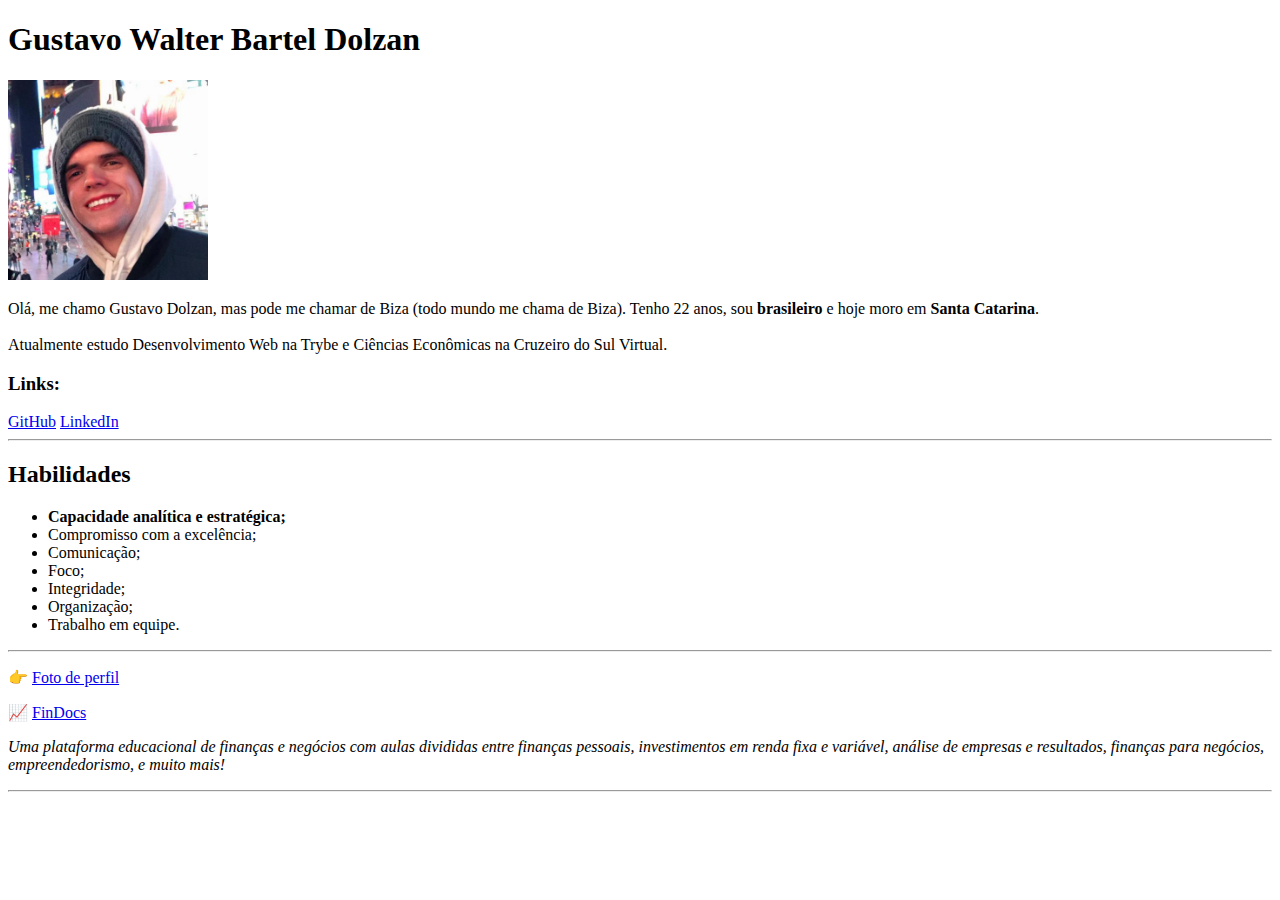
==== index.html @ 173283c4 "Adiciona links" ====
<!DOCTYPE html>
<html lang="pt-br">
<head>
    <meta charset="UTF-8">
    <meta http-equiv="X-UA-Compatible" content="IE=edge">
    <meta name="viewport" content="width=device-width, initial-scale=1.0">
    <title>Portfolio</title>
</head>
<body>
  <h1>Gustavo Walter Bartel Dolzan</h1>

  <img src="profile.jpeg" alt="Foto de perfil" width="200px" id="profile">

  <p>Olá, me chamo Gustavo Dolzan, mas pode me chamar de Biza (todo mundo me chama de Biza). Tenho 22 anos, sou <strong>brasileiro</strong> e hoje moro em <strong>Santa Catarina</strong>.<br><br>Atualmente estudo Desenvolvimento Web na Trybe e Ciências Econômicas na Cruzeiro do Sul Virtual.</p>

  <h3>Links:</h3>
  <a href="https://github.com/gugadolzan" target="_blanck">GitHub</a>
  <a href="https://www.linkedin.com/in/gustavo-dolzan/" target="_blanck">LinkedIn</a>

  <hr>

  <h2>Habilidades</h2>
  <ul>
    <li><strong>Capacidade analítica e estratégica;</strong></li>
    <li>Compromisso com a excelência;</li>
    <li>Comunicação;</li>
    <li>Foco;</li>
    <li>Integridade;</li>
    <li>Organização;</li>
    <li>Trabalho em equipe.</li>
  </ul>

  <hr>

  <p>👉 <a href="#profile">Foto de perfil</a></p>

  <p>📈 <a href="https://findocs.com.br/" target="_blanck">FinDocs</a></p>
  <p><em>Uma plataforma educacional de finanças e negócios com aulas divididas entre finanças pessoais, investimentos em renda fixa e variável, análise de empresas e resultados, finanças para negócios, empreendedorismo, e muito mais!</em></p>

  <hr>

</body>
</html>
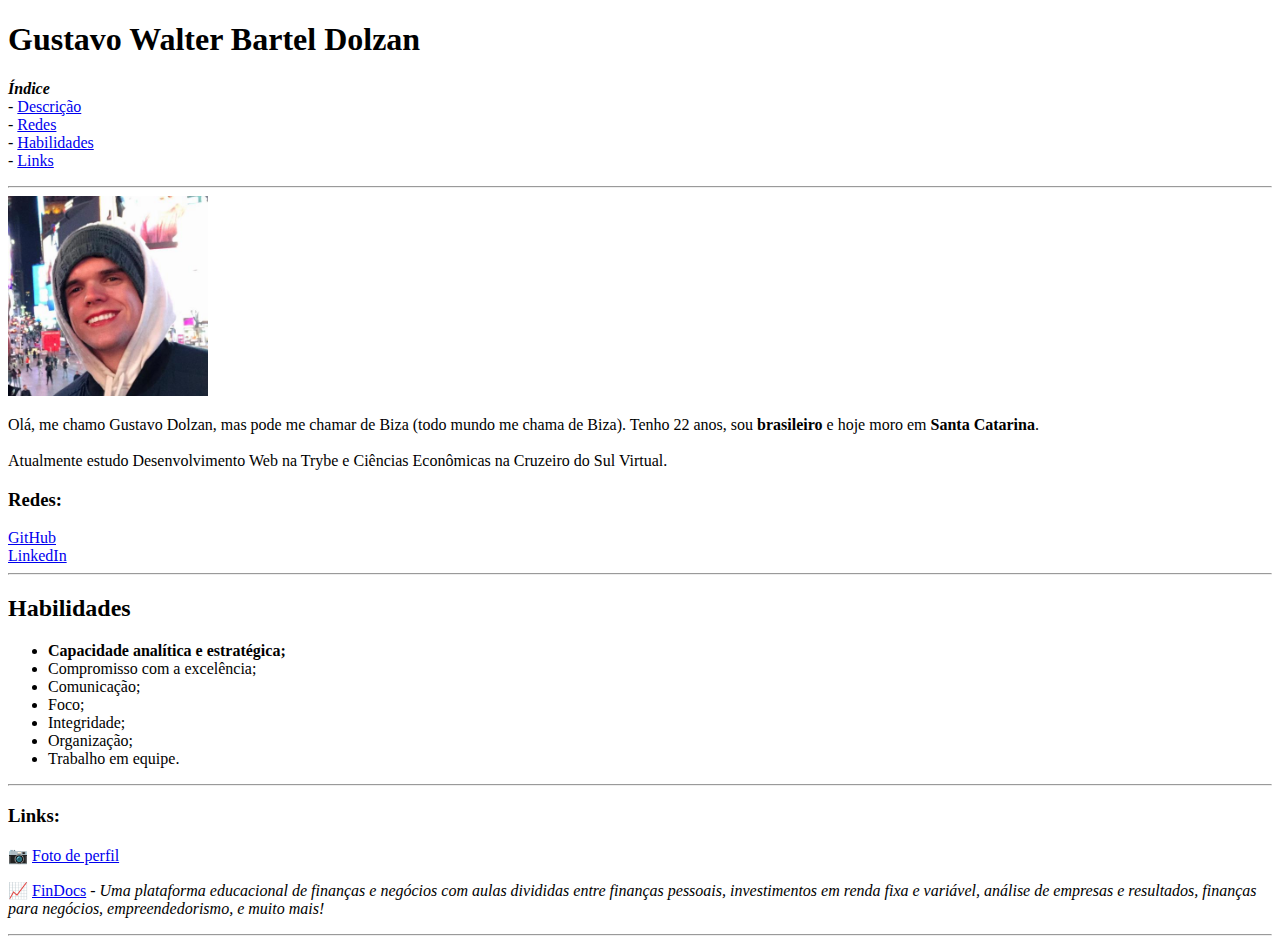
==== commit 852dd410: "Adiciona índice" ====
--- a/index.html
+++ b/index.html
@@ -9,17 +9,21 @@
 <body>
   <h1>Gustavo Walter Bartel Dolzan</h1>
 
+  <p><strong><em>Índice</em></strong><br>- <a href="#descricao">Descrição</a><br>- <a href="#redes">Redes</a><br>- <a href="#habilidades">Habilidades</a><br>- <a href="#links">Links</a></p>
+
+  <hr>
+
   <img src="profile.jpeg" alt="Foto de perfil" width="200px" id="profile">
 
-  <p>Olá, me chamo Gustavo Dolzan, mas pode me chamar de Biza (todo mundo me chama de Biza). Tenho 22 anos, sou <strong>brasileiro</strong> e hoje moro em <strong>Santa Catarina</strong>.<br><br>Atualmente estudo Desenvolvimento Web na Trybe e Ciências Econômicas na Cruzeiro do Sul Virtual.</p>
+  <p id="descricao">Olá, me chamo Gustavo Dolzan, mas pode me chamar de Biza (todo mundo me chama de Biza). Tenho 22 anos, sou <strong>brasileiro</strong> e hoje moro em <strong>Santa Catarina</strong>.<br><br>Atualmente estudo Desenvolvimento Web na Trybe e Ciências Econômicas na Cruzeiro do Sul Virtual.</p>
 
-  <h3>Links:</h3>
-  <a href="https://github.com/gugadolzan" target="_blanck">GitHub</a>
+  <h3 id="redes">Redes:</h3>
+  <a href="https://github.com/gugadolzan" target="_blanck">GitHub</a><br>
   <a href="https://www.linkedin.com/in/gustavo-dolzan/" target="_blanck">LinkedIn</a>
 
   <hr>
 
-  <h2>Habilidades</h2>
+  <h2 id="habilidades">Habilidades</h2>
   <ul>
     <li><strong>Capacidade analítica e estratégica;</strong></li>
     <li>Compromisso com a excelência;</li>
@@ -32,10 +36,12 @@
 
   <hr>
 
-  <p>👉 <a href="#profile">Foto de perfil</a></p>
+  <h3 id="links">Links:</h3>
 
-  <p>📈 <a href="https://findocs.com.br/" target="_blanck">FinDocs</a></p>
-  <p><em>Uma plataforma educacional de finanças e negócios com aulas divididas entre finanças pessoais, investimentos em renda fixa e variável, análise de empresas e resultados, finanças para negócios, empreendedorismo, e muito mais!</em></p>
+  <p>📷 <a href="#profile">Foto de perfil</a></p>
+
+  <p>📈 <a href="https://findocs.com.br/" target="_blanck">FinDocs</a><em> - Uma plataforma educacional de finanças e negócios com aulas divididas entre finanças pessoais, investimentos em renda fixa e variável, análise de empresas e resultados, finanças para negócios, empreendedorismo, e muito mais!</em></p>
+  <p></p>
 
   <hr>
 
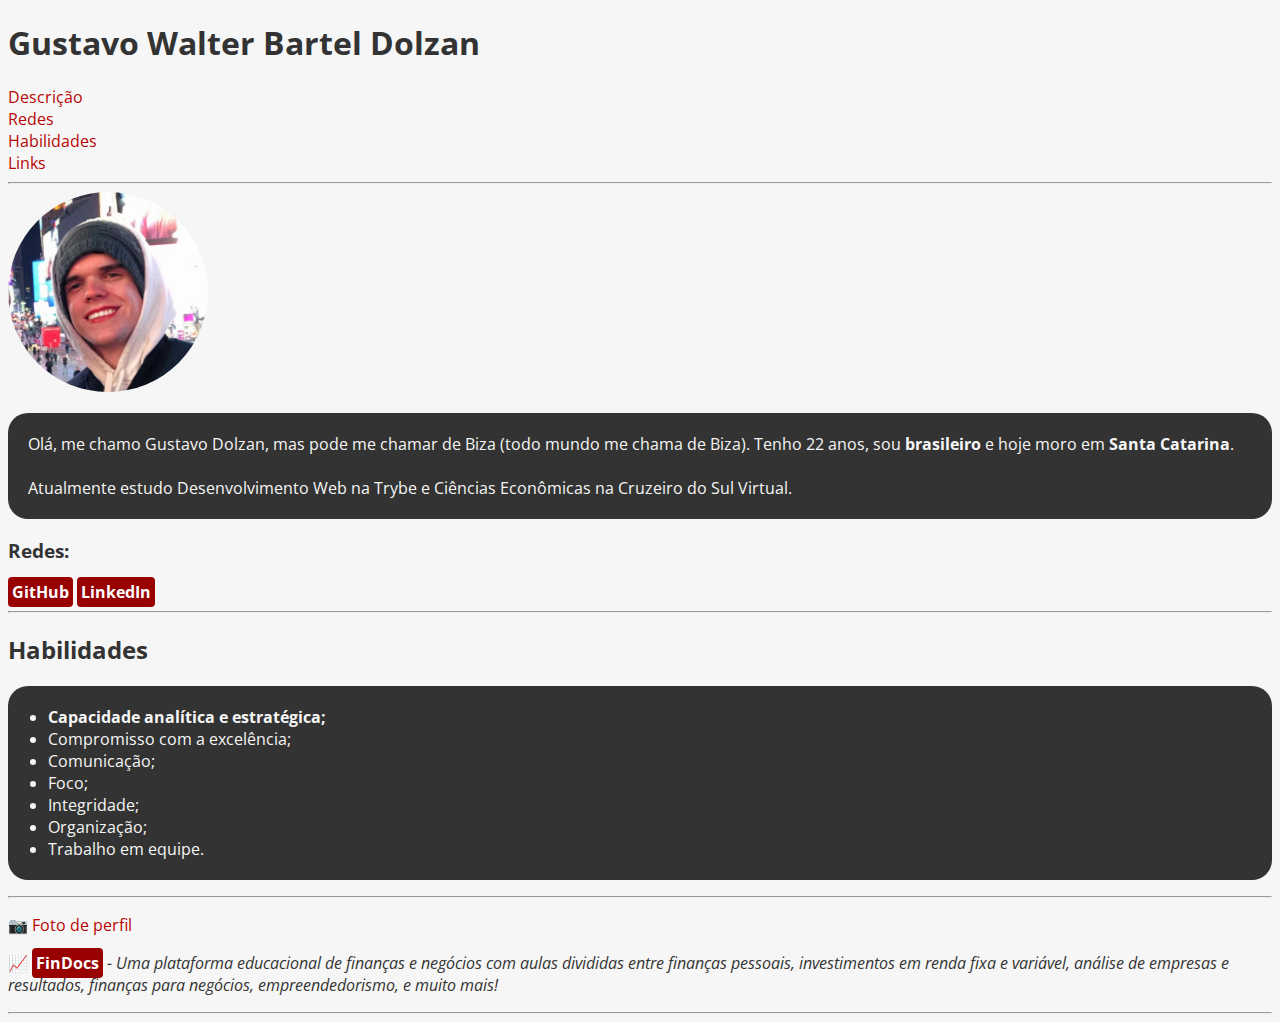
==== commit ce271d96: "Atualização do Portfolio com base nos conhecimentos adquiridos em CSS na aula 3.2" ====
--- a/index.html
+++ b/index.html
@@ -1,25 +1,40 @@
 <!DOCTYPE html>
 <html lang="pt-br">
+
 <head>
-    <meta charset="UTF-8">
-    <meta http-equiv="X-UA-Compatible" content="IE=edge">
-    <meta name="viewport" content="width=device-width, initial-scale=1.0">
-    <title>Portfolio</title>
+  <meta charset="UTF-8">
+  <meta http-equiv="X-UA-Compatible" content="IE=edge">
+  <meta name="viewport" content="width=device-width, initial-scale=1.0">
+  <title>Gustavo Dolzan - Portfolio</title>
+  <link rel="preconnect" href="https://fonts.gstatic.com">
+  <link
+    href="https://fonts.googleapis.com/css2?family=Open+Sans:ital,wght@0,300;0,400;0,600;0,700;0,800;1,300;1,400;1,600;1,700;1,800&display=swap"
+    rel="stylesheet">
+  <link rel="stylesheet" type="text/css" href="style.css">
 </head>
+
 <body>
   <h1>Gustavo Walter Bartel Dolzan</h1>
 
-  <p><strong><em>Índice</em></strong><br>- <a href="#descricao">Descrição</a><br>- <a href="#redes">Redes</a><br>- <a href="#habilidades">Habilidades</a><br>- <a href="#links">Links</a></p>
+  <a class="link" href="#descricao">Descrição</a>
+  <br>
+  <a class="link" href="#redes">Redes</a>
+  <br>
+  <a class="link" href="#habilidades">Habilidades</a>
+  <br>
+  <a class="link" href="#links">Links</a>
 
   <hr>
 
-  <img src="profile.jpeg" alt="Foto de perfil" width="200px" id="profile">
+  <img class="picture" src="profile.jpeg" alt="Foto de perfil" width="200px" id="profile">
 
-  <p id="descricao">Olá, me chamo Gustavo Dolzan, mas pode me chamar de Biza (todo mundo me chama de Biza). Tenho 22 anos, sou <strong>brasileiro</strong> e hoje moro em <strong>Santa Catarina</strong>.<br><br>Atualmente estudo Desenvolvimento Web na Trybe e Ciências Econômicas na Cruzeiro do Sul Virtual.</p>
+  <p class="paragraph" id="descricao">Olá, me chamo Gustavo Dolzan, mas pode me chamar de Biza (todo mundo me chama de Biza). Tenho 22
+    anos, sou <strong>brasileiro</strong> e hoje moro em <strong>Santa Catarina</strong>.<br><br>Atualmente estudo
+    Desenvolvimento Web na Trybe e Ciências Econômicas na Cruzeiro do Sul Virtual.</p>
 
   <h3 id="redes">Redes:</h3>
-  <a href="https://github.com/gugadolzan" target="_blanck">GitHub</a><br>
-  <a href="https://www.linkedin.com/in/gustavo-dolzan/" target="_blanck">LinkedIn</a>
+  <a class="button link" href="https://github.com/gugadolzan" target="_blanck">GitHub</a>
+  <a class="button link" href="https://www.linkedin.com/in/gustavo-dolzan/" target="_blanck">LinkedIn</a>
 
   <hr>
 
@@ -36,14 +51,15 @@
 
   <hr>
 
-  <h3 id="links">Links:</h3>
+  <p>📷 <a class="link" href="#profile">Foto de perfil</a></p>
 
-  <p>📷 <a href="#profile">Foto de perfil</a></p>
-
-  <p>📈 <a href="https://findocs.com.br/" target="_blanck">FinDocs</a><em> - Uma plataforma educacional de finanças e negócios com aulas divididas entre finanças pessoais, investimentos em renda fixa e variável, análise de empresas e resultados, finanças para negócios, empreendedorismo, e muito mais!</em></p>
+  <p id="links">📈 <a class="button link" href="https://findocs.com.br/" target="_blanck">FinDocs</a><em> - Uma plataforma educacional de finanças e
+      negócios com aulas divididas entre finanças pessoais, investimentos em renda fixa e variável, análise de empresas
+      e resultados, finanças para negócios, empreendedorismo, e muito mais!</em></p>
   <p></p>
 
   <hr>
 
 </body>
+
 </html>--- a/style.css
+++ b/style.css
@@ -0,0 +1,37 @@
+body {
+  background-color: #f6f6f6;
+  color: #333333;
+  font-family: 'Open Sans', sans-serif
+}
+
+ul {
+  background-color: #333333;
+  color: #f6f6f6;
+  padding: 20px 40px;
+  border-radius: 20px;
+}
+
+.link {
+  color: #b90504;
+  text-decoration: none;
+}
+
+.button {
+  background-color: #990100;
+  border-radius: 4px;
+  padding: 4px 4px;
+  color: #ffffff;
+  text-decoration: none;
+  font-weight: bold;
+}
+
+.paragraph {
+  background-color: #333333;
+  color: #f6f6f6;
+  padding: 20px;
+  border-radius: 20px;
+}
+
+.picture {
+  border-radius: 50%;
+}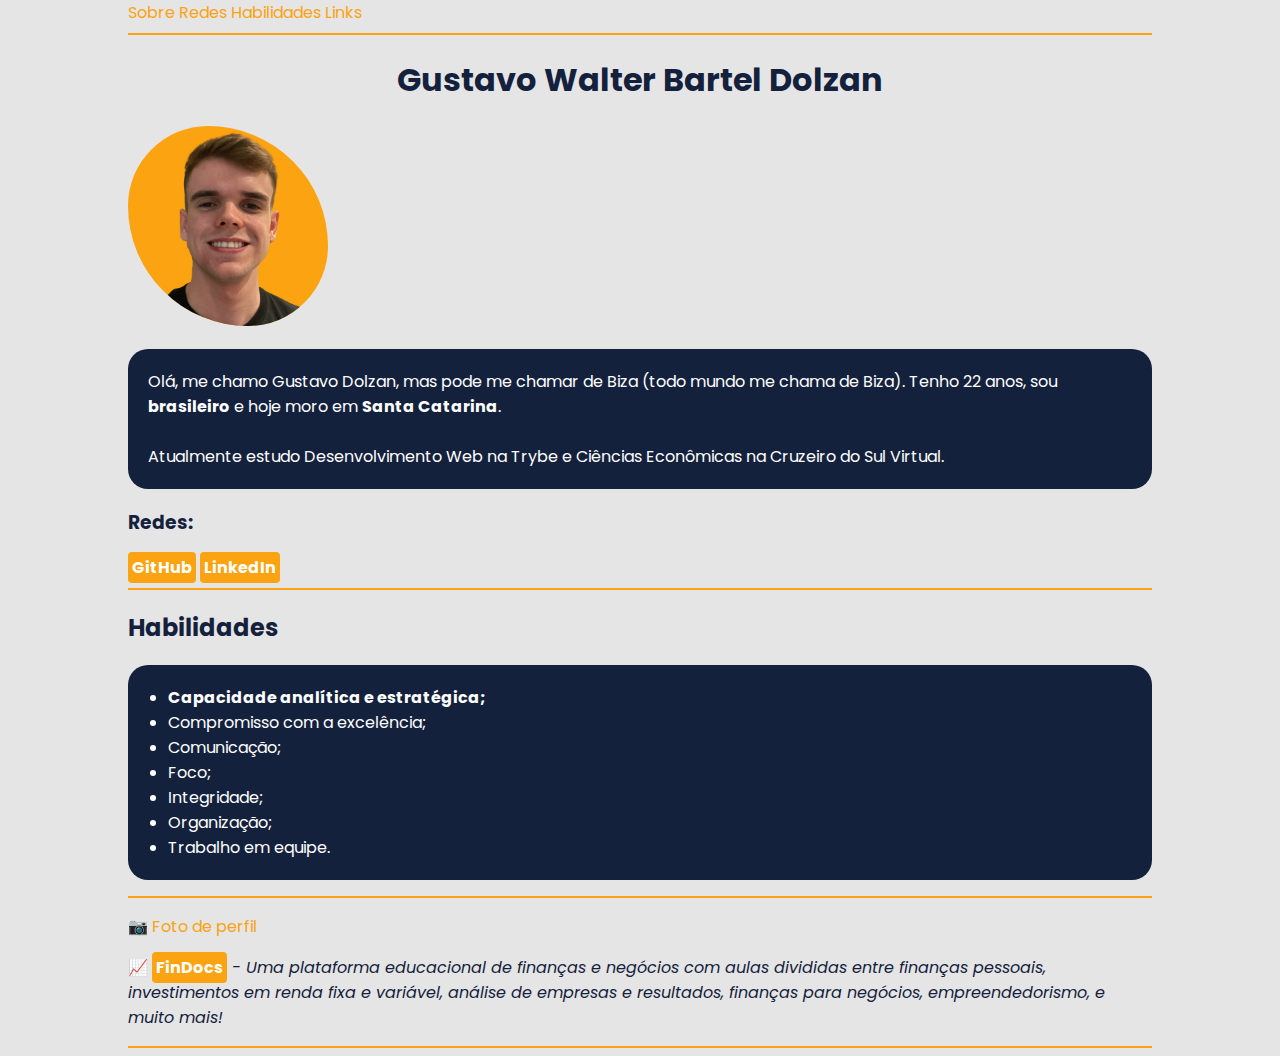
==== commit 7c685fa5: "Atualiza estilização e foto de perfil" ====
--- a/index.html
+++ b/index.html
@@ -8,37 +8,32 @@
   <title>Gustavo Dolzan - Portfolio</title>
   <link rel="preconnect" href="https://fonts.gstatic.com">
   <link
-    href="https://fonts.googleapis.com/css2?family=Open+Sans:ital,wght@0,300;0,400;0,600;0,700;0,800;1,300;1,400;1,600;1,700;1,800&display=swap"
+    href="https://fonts.googleapis.com/css2?family=Poppins:ital,wght@0,100;0,200;0,300;0,400;0,500;0,600;0,700;0,800;0,900;1,100;1,200;1,300;1,400;1,500;1,600;1,700;1,800;1,900&display=swap"
     rel="stylesheet">
   <link rel="stylesheet" type="text/css" href="style.css">
 </head>
 
 <body>
-  <h1>Gustavo Walter Bartel Dolzan</h1>
-
-  <a class="link" href="#descricao">Descrição</a>
-  <br>
-  <a class="link" href="#redes">Redes</a>
-  <br>
-  <a class="link" href="#habilidades">Habilidades</a>
-  <br>
+  <a class="link" href="#about">Sobre</a>
+  <a class="link" href="#social">Redes</a>
+  <a class="link" href="#skills">Habilidades</a>
   <a class="link" href="#links">Links</a>
-
   <hr>
-
-  <img class="picture" src="profile.jpeg" alt="Foto de perfil" width="200px" id="profile">
-
-  <p class="paragraph" id="descricao">Olá, me chamo Gustavo Dolzan, mas pode me chamar de Biza (todo mundo me chama de Biza). Tenho 22
-    anos, sou <strong>brasileiro</strong> e hoje moro em <strong>Santa Catarina</strong>.<br><br>Atualmente estudo
-    Desenvolvimento Web na Trybe e Ciências Econômicas na Cruzeiro do Sul Virtual.</p>
-
-  <h3 id="redes">Redes:</h3>
+  <div class="header">
+    <h1>Gustavo Walter Bartel Dolzan</h1>
+    <div>
+      <img class="picture" src="profile.png" alt="Foto de perfil" width="200px" id="profile">
+      <p class="about" id="about">Olá, me chamo Gustavo Dolzan, mas pode me chamar de Biza (todo mundo me chama
+        de Biza). Tenho 22 anos, sou <strong>brasileiro</strong> e hoje moro em <strong>Santa
+          Catarina</strong>.<br><br>Atualmente estudo Desenvolvimento Web na Trybe e Ciências Econômicas na Cruzeiro do
+        Sul Virtual.</p>
+    </div>
+  </div>
+  <h3 id="social">Redes:</h3>
   <a class="button link" href="https://github.com/gugadolzan" target="_blanck">GitHub</a>
   <a class="button link" href="https://www.linkedin.com/in/gustavo-dolzan/" target="_blanck">LinkedIn</a>
-
   <hr>
-
-  <h2 id="habilidades">Habilidades</h2>
+  <h2 id="skills">Habilidades</h2>
   <ul>
     <li><strong>Capacidade analítica e estratégica;</strong></li>
     <li>Compromisso com a excelência;</li>
@@ -48,18 +43,14 @@
     <li>Organização;</li>
     <li>Trabalho em equipe.</li>
   </ul>
-
   <hr>
-
   <p>📷 <a class="link" href="#profile">Foto de perfil</a></p>
-
-  <p id="links">📈 <a class="button link" href="https://findocs.com.br/" target="_blanck">FinDocs</a><em> - Uma plataforma educacional de finanças e
-      negócios com aulas divididas entre finanças pessoais, investimentos em renda fixa e variável, análise de empresas
-      e resultados, finanças para negócios, empreendedorismo, e muito mais!</em></p>
+  <p id="links">📈 <a class="button link" href="https://findocs.com.br/" target="_blanck">FinDocs</a><em> - Uma
+      plataforma educacional de finanças e negócios com aulas divididas entre finanças pessoais, investimentos em renda
+      fixa e variável, análise de empresas e resultados, finanças para negócios, empreendedorismo, e muito mais!</em>
+  </p>
   <p></p>
-
   <hr>
-
 </body>
 
 </html>--- a/style.css
+++ b/style.css
@@ -1,37 +1,62 @@
+/* * {
+  margin: 0;
+  padding: 0;
+} */
+
 body {
-  background-color: #f6f6f6;
-  color: #333333;
-  font-family: 'Open Sans', sans-serif
+  background-color: #E5E5E5;
+  color: #14213D;
+  font-family: 'Poppins', sans-serif;
+  width: 80%;
+  margin: auto;
+}
+
+h1 {
+  text-align: center;
+}
+
+hr {
+  border: 1px #FCA311 solid;
 }
 
 ul {
-  background-color: #333333;
-  color: #f6f6f6;
+  background-color: #14213D;
+  border-radius: 20px;
+  color: #FFFFFF;
   padding: 20px 40px;
-  border-radius: 20px;
 }
 
 .link {
-  color: #b90504;
+  color: #FCA311;
   text-decoration: none;
 }
 
 .button {
-  background-color: #990100;
+  background-color: #FCA311;
   border-radius: 4px;
+  color: #FFFFFF;
+  font-weight: bold;
   padding: 4px 4px;
-  color: #ffffff;
   text-decoration: none;
-  font-weight: bold;
 }
 
-.paragraph {
-  background-color: #333333;
-  color: #f6f6f6;
+/* .header {
+  padding: 1%;
+} */
+
+.about {
+  background-color: #14213D;
+  border-radius: 20px;
+  color: #FFFFFF;
   padding: 20px;
-  border-radius: 20px;
 }
 
 .picture {
-  border-radius: 50%;
-}+  border: px solid #FCA311;
+  border-radius: 40% 60% 40% 60%;
+  background-color: #FCA311;
+}
+
+/* div {
+  border: 2px red solid;
+} */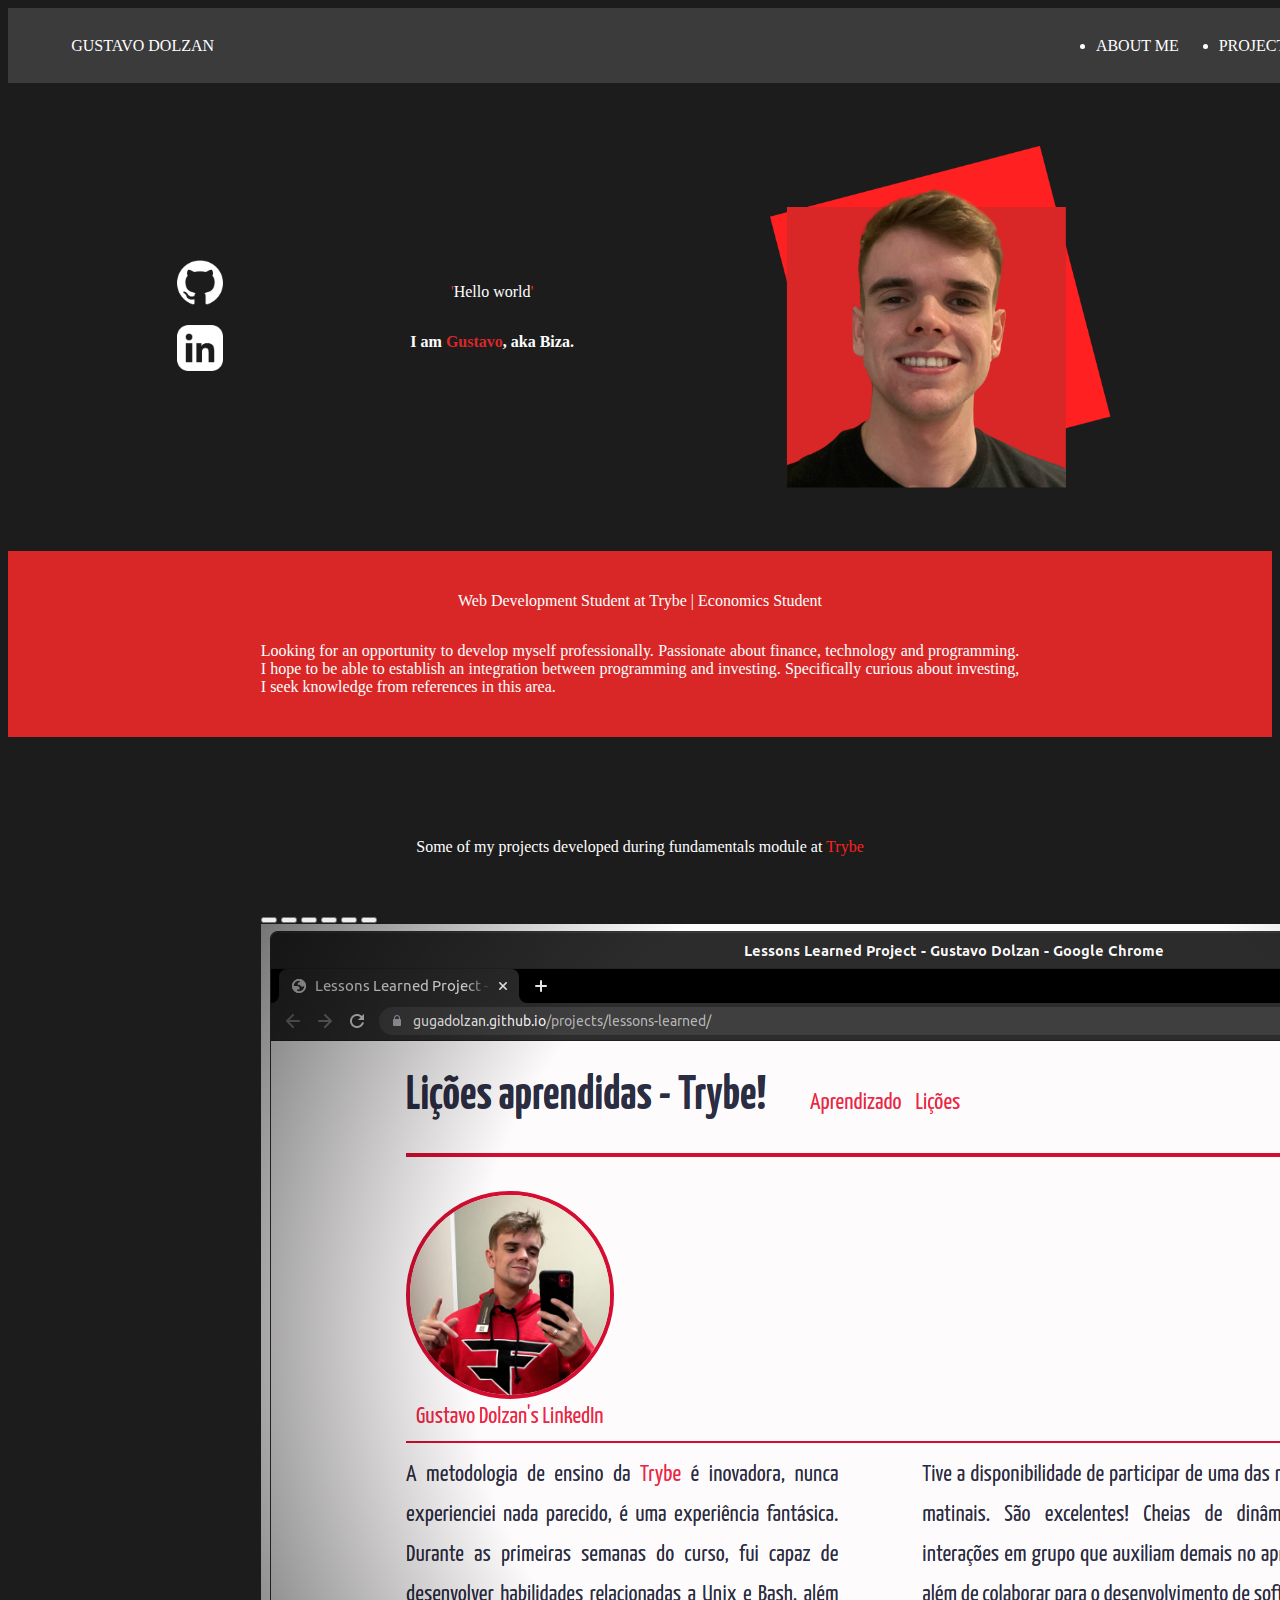
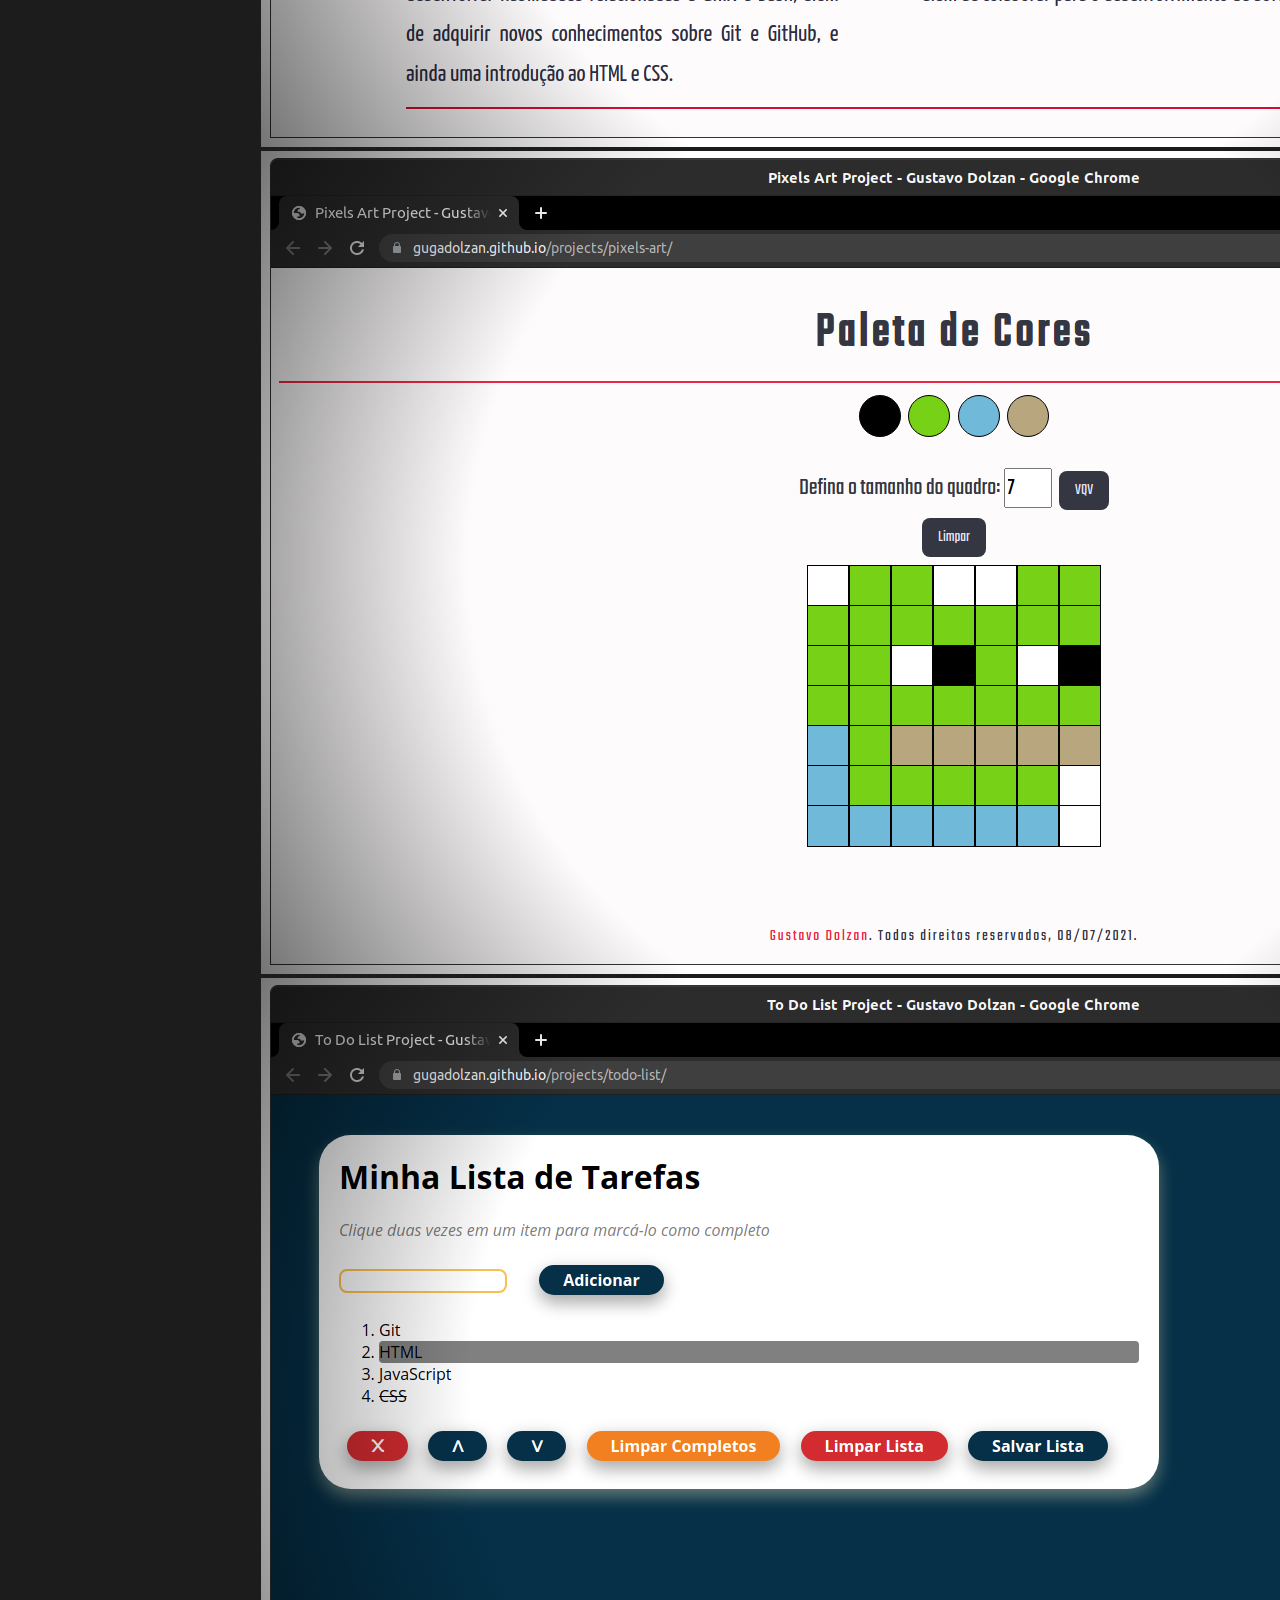
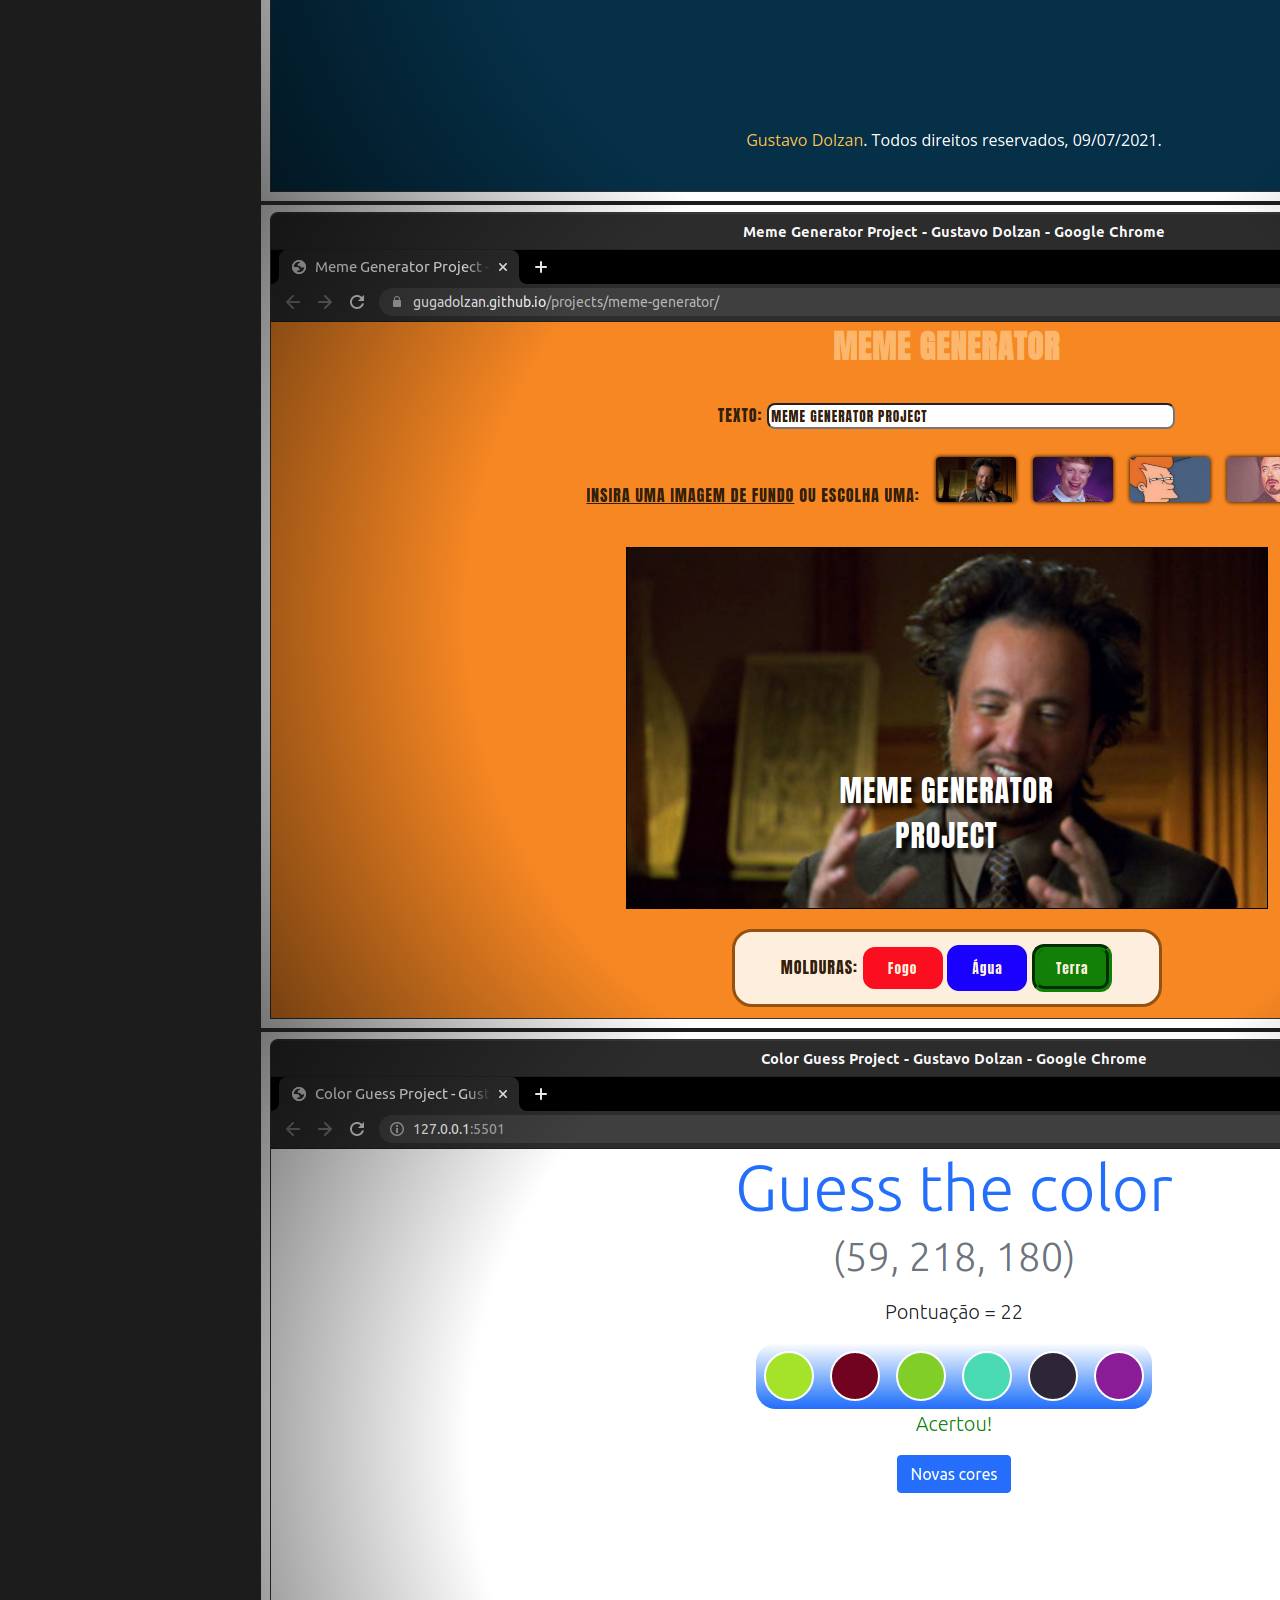
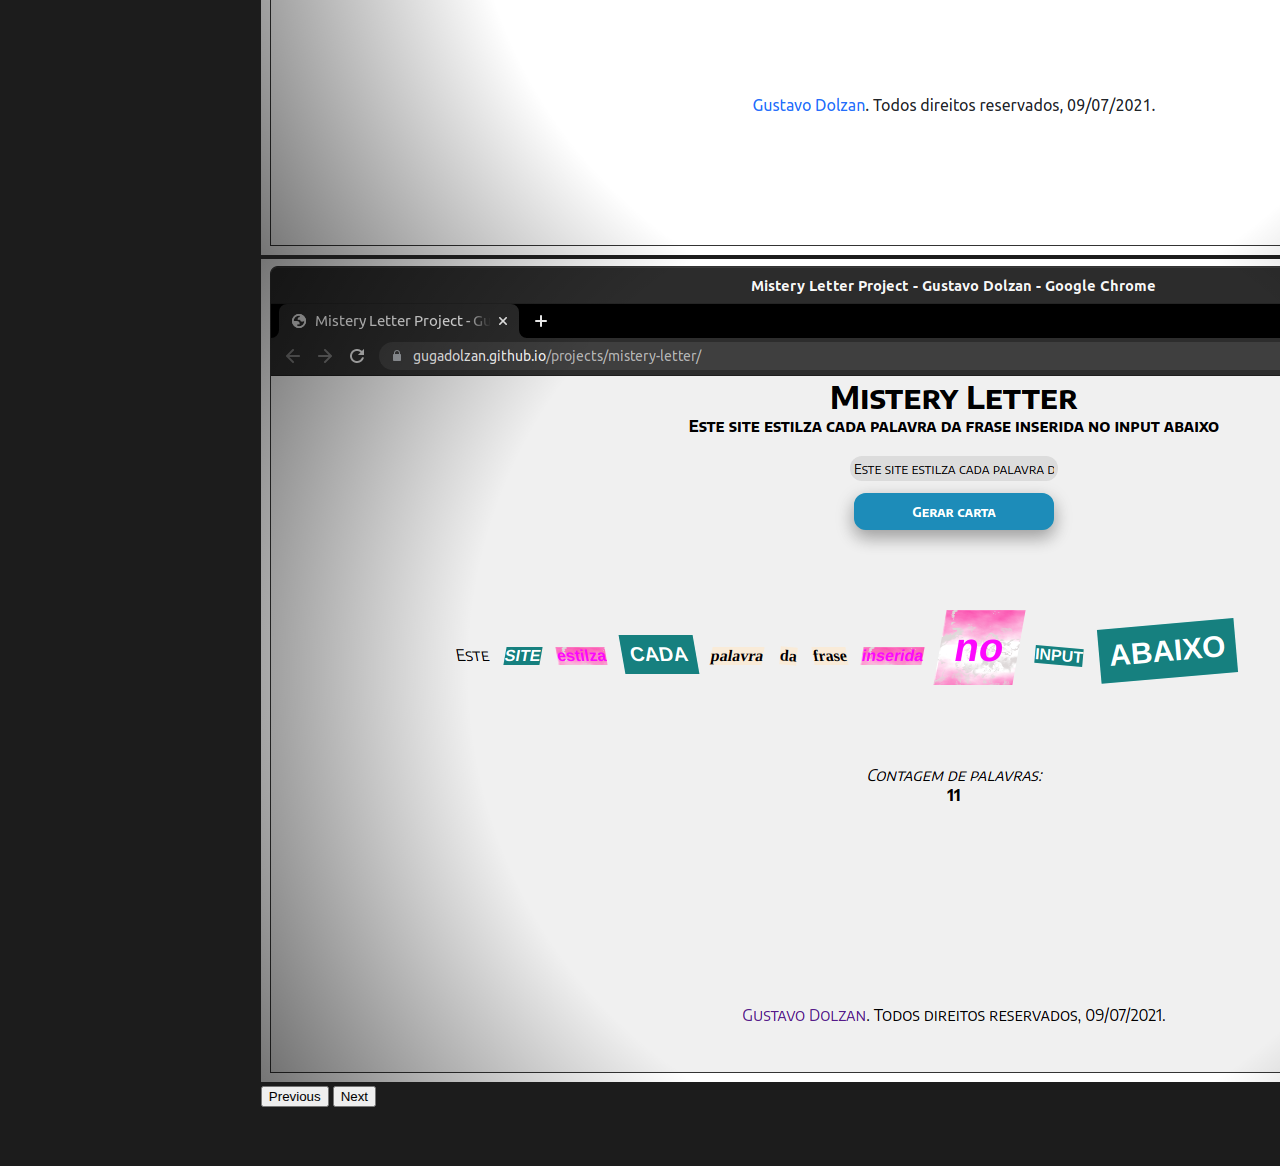
==== commit e4b07236: "Creates projects carousel and adds socials" ====
--- a/index.html
+++ b/index.html
@@ -1,56 +1,176 @@
 <!DOCTYPE html>
 <html lang="pt-br">
-
-<head>
-  <meta charset="UTF-8">
-  <meta http-equiv="X-UA-Compatible" content="IE=edge">
-  <meta name="viewport" content="width=device-width, initial-scale=1.0">
-  <title>Gustavo Dolzan - Portfolio</title>
-  <link rel="preconnect" href="https://fonts.gstatic.com">
-  <link
-    href="https://fonts.googleapis.com/css2?family=Poppins:ital,wght@0,100;0,200;0,300;0,400;0,500;0,600;0,700;0,800;0,900;1,100;1,200;1,300;1,400;1,500;1,600;1,700;1,800;1,900&display=swap"
-    rel="stylesheet">
-  <link rel="stylesheet" type="text/css" href="style.css">
-</head>
-
-<body>
-  <a class="link" href="#about">Sobre</a>
-  <a class="link" href="#social">Redes</a>
-  <a class="link" href="#skills">Habilidades</a>
-  <a class="link" href="#links">Links</a>
-  <hr>
-  <div class="header">
-    <h1>Gustavo Walter Bartel Dolzan</h1>
-    <div>
-      <img class="picture" src="profile.png" alt="Foto de perfil" width="200px" id="profile">
-      <p class="about" id="about">Olá, me chamo Gustavo Dolzan, mas pode me chamar de Biza (todo mundo me chama
-        de Biza). Tenho 22 anos, sou <strong>brasileiro</strong> e hoje moro em <strong>Santa
-          Catarina</strong>.<br><br>Atualmente estudo Desenvolvimento Web na Trybe e Ciências Econômicas na Cruzeiro do
-        Sul Virtual.</p>
-    </div>
-  </div>
-  <h3 id="social">Redes:</h3>
-  <a class="button link" href="https://github.com/gugadolzan" target="_blanck">GitHub</a>
-  <a class="button link" href="https://www.linkedin.com/in/gustavo-dolzan/" target="_blanck">LinkedIn</a>
-  <hr>
-  <h2 id="skills">Habilidades</h2>
-  <ul>
-    <li><strong>Capacidade analítica e estratégica;</strong></li>
-    <li>Compromisso com a excelência;</li>
-    <li>Comunicação;</li>
-    <li>Foco;</li>
-    <li>Integridade;</li>
-    <li>Organização;</li>
-    <li>Trabalho em equipe.</li>
-  </ul>
-  <hr>
-  <p>📷 <a class="link" href="#profile">Foto de perfil</a></p>
-  <p id="links">📈 <a class="button link" href="https://findocs.com.br/" target="_blanck">FinDocs</a><em> - Uma
-      plataforma educacional de finanças e negócios com aulas divididas entre finanças pessoais, investimentos em renda
-      fixa e variável, análise de empresas e resultados, finanças para negócios, empreendedorismo, e muito mais!</em>
-  </p>
-  <p></p>
-  <hr>
-</body>
-
-</html>+  <head>
+    <meta charset="UTF-8" />
+    <meta http-equiv="X-UA-Compatible" content="IE=edge" />
+    <meta name="viewport" content="width=device-width, initial-scale=1.0" />
+    <title>Gustavo Dolzan</title>
+    <link
+      href="https://cdn.jsdelivr.net/npm/bootstrap@5.0.2/dist/css/bootstrap.min.css"
+      rel="stylesheet"
+      integrity="sha384-EVSTQN3/azprG1Anm3QDgpJLIm9Nao0Yz1ztcQTwFspd3yD65VohhpuuCOmLASjC"
+      crossorigin="anonymous"
+    />
+    <link rel="stylesheet" href="style.css" />
+  </head>
+  <body>
+    <section id="header-section">
+      <p class="h6">GUSTAVO DOLZAN</p>
+      <nav id="header-nav">
+        <!-- <li class="list-inline-item h6"><a href="#home">HOME</a></li> -->
+        <li class="list-inline-item h6">
+          <a href="#about-me">ABOUT ME</a>
+        </li>
+        <li class="list-inline-item h6"><a href="#projects">PROJECTS</a></li>
+        <!-- <li class="list-inline-item h6"><a href="">CONTACT</a></li> -->
+      </nav>
+    </section>
+    <section id="home">
+      <section id="socials">
+        <a href="https://github.com/gugadolzan" target="blank"
+          ><img src="images/socials-icons/github.png" alt="GitHub"
+        /></a>
+        <a href="https://www.linkedin.com/in/gustavo-dolzan/" target="blank"
+          ><img src="images/socials-icons/linkedin.png" alt="LinkedIn"
+        /></a>
+      </section>
+      <section id="main-text-section">
+        <p class="display-4 font-monospace">
+          <span>'</span>Hello world<span>'</span>
+        </p>
+        <p class="display-4" id="main-text">
+          I am <span id="name">Gustavo</span>, aka Biza.
+        </p>
+      </section>
+      <img id="profile-img" src="images/profile.png" alt="Profile picture" />
+    </section>
+    <section id="about-me">
+      <p class="lead">Web Development Student at Trybe | Economics Student</p>
+      <p class="lead">
+        Looking for an opportunity to develop myself professionally. Passionate
+        about finance, technology and programming. I hope to be able to
+        establish an integration between programming and investing. Specifically
+        curious about investing, I seek knowledge from references in this area.
+      </p>
+    </section>
+    <section id="projects">
+      <p class="display-6">
+        Some of my projects developed during fundamentals module at
+        <a href="https://www.betrybe.com/" target="blank">Trybe</a>
+      </p>
+      <div
+        id="projects-carousel"
+        class="carousel slide"
+        data-bs-ride="carousel"
+      >
+        <div class="carousel-indicators">
+          <button
+            type="button"
+            data-bs-target="#projects-carousel"
+            data-bs-slide-to="0"
+            class="active"
+            aria-current="true"
+            aria-label="Lessons Learned Project"
+          ></button>
+          <button
+            type="button"
+            data-bs-target="#projects-carousel"
+            data-bs-slide-to="1"
+            aria-label="Pixels Art Project"
+          ></button>
+          <button
+            type="button"
+            data-bs-target="#projects-carousel"
+            data-bs-slide-to="2"
+            aria-label="To Do List Project"
+          ></button>
+          <button
+            type="button"
+            data-bs-target="#projects-carousel"
+            data-bs-slide-to="3"
+            aria-label="Meme Generator Project"
+          ></button>
+          <button
+            type="button"
+            data-bs-target="#projects-carousel"
+            data-bs-slide-to="4"
+            aria-label="Color Guess Project"
+          ></button>
+          <button
+            type="button"
+            data-bs-target="#projects-carousel"
+            data-bs-slide-to="5"
+            aria-label="Mistery Letter Project"
+          ></button>
+        </div>
+        <div class="carousel-inner">
+          <div class="carousel-item active">
+            <img
+              src="images/projects-carousel/lessons-learned.png"
+              class="d-block w-100"
+              alt="Lessons Learned Project"
+            />
+          </div>
+          <div class="carousel-item">
+            <img
+              src="images/projects-carousel/pixels-art.png"
+              class="d-block w-100"
+              alt="Pixels Art Project"
+            />
+          </div>
+          <div class="carousel-item">
+            <img
+              src="images/projects-carousel/todo-list.png"
+              class="d-block w-100"
+              alt="To Do List Project"
+            />
+          </div>
+          <div class="carousel-item">
+            <img
+              src="images/projects-carousel/meme-generator.png"
+              class="d-block w-100"
+              alt="Meme Generator Project"
+            />
+          </div>
+          <div class="carousel-item">
+            <img
+              src="images/projects-carousel/color-guess.png"
+              class="d-block w-100"
+              alt="Color Guess Project"
+            />
+          </div>
+          <div class="carousel-item">
+            <img
+              src="images/projects-carousel/mistery-letter.png"
+              class="d-block w-100"
+              alt="Mistery Letter Project"
+            />
+          </div>
+        </div>
+        <button
+          class="carousel-control-prev"
+          type="button"
+          data-bs-target="#projects-carousel"
+          data-bs-slide="prev"
+        >
+          <span class="carousel-control-prev-icon" aria-hidden="true"></span>
+          <span class="visually-hidden">Previous</span>
+        </button>
+        <button
+          class="carousel-control-next"
+          type="button"
+          data-bs-target="#projects-carousel"
+          data-bs-slide="next"
+        >
+          <span class="carousel-control-next-icon" aria-hidden="true"></span>
+          <span class="visually-hidden">Next</span>
+        </button>
+      </div>
+    </section>
+    <script
+      src="https://cdn.jsdelivr.net/npm/bootstrap@5.0.2/dist/js/bootstrap.bundle.min.js"
+      integrity="sha384-MrcW6ZMFYlzcLA8Nl+NtUVF0sA7MsXsP1UyJoMp4YLEuNSfAP+JcXn/tWtIaxVXM"
+      crossorigin="anonymous"
+    ></script>
+  </body>
+</html>
--- a/style.css
+++ b/style.css
@@ -1,62 +1,113 @@
-/* * {
-  margin: 0;
-  padding: 0;
-} */
+#about-me {
+  align-items: center;
+  background-color: rgb(217, 39, 39);
+  display: flex;
+  flex-direction: column;
+  padding: 2% 20%;
+  text-align: justify;
+}
 
 body {
-  background-color: #E5E5E5;
-  color: #14213D;
-  font-family: 'Poppins', sans-serif;
-  width: 80%;
-  margin: auto;
+  background-color: rgb(28, 28, 28);
+  color: white;
 }
 
-h1 {
+.font-monospace span {
+  color: rgb(255, 33, 33);
+}
+
+#header-nav {
+  display: flex;
+  flex-wrap: wrap;
+}
+
+#header-nav li {
+  margin-right: 40px;
+}
+
+#header-nav li a {
+  color: white;
+  text-decoration: none;
+  transition: ease-in-out 0.2s;
+}
+
+#header-nav li a:hover {
+  color: rgb(255, 33, 33);
+}
+
+#header-section {
+  align-items: center;
+  background-color: rgb(59, 59, 59);
+  color: white;
+  display: flex;
+  height: auto;
+  justify-content: space-between;
+  padding: 1% 5%;
+  width: 100%;
+}
+
+#header-section p {
+  margin-right: 40px;
   text-align: center;
 }
 
-hr {
-  border: 1px #FCA311 solid;
+#home {
+  align-items: center;
+  display: flex;
+  flex-wrap: wrap;
+  height: auto;
+  justify-content: space-around;
+  padding: 5%;
 }
 
-ul {
-  background-color: #14213D;
-  border-radius: 20px;
-  color: #FFFFFF;
-  padding: 20px 40px;
+#main-text-section {
+  align-items: center;
+  display: flex;
+  flex-direction: column;
+  text-align: center;
 }
 
-.link {
-  color: #FCA311;
-  text-decoration: none;
+#main-text {
+  font-weight: bold;
 }
 
-.button {
-  background-color: #FCA311;
-  border-radius: 4px;
-  color: #FFFFFF;
-  font-weight: bold;
-  padding: 4px 4px;
-  text-decoration: none;
+#name {
+  color: rgb(217, 39, 39);
 }
 
-/* .header {
-  padding: 1%;
-} */
-
-.about {
-  background-color: #14213D;
-  border-radius: 20px;
-  color: #FFFFFF;
-  padding: 20px;
+#profile-img {
+  max-width: 30%;
 }
 
-.picture {
-  border: px solid #FCA311;
-  border-radius: 40% 60% 40% 60%;
-  background-color: #FCA311;
+#projects {
+  display: flex;
+  flex-direction: column;
+  padding: 4% 20%;
 }
 
-/* div {
-  border: 2px red solid;
-} */+#projects p {
+  font-weight: 400;
+  margin: 50px;
+  text-align: center;
+}
+
+#projects p a {
+  color: rgb(255, 33, 33);
+  text-decoration: none;
+  transition: ease-in-out 0.1s;
+}
+
+#projects p a:hover {
+  opacity: 0.5;
+}
+
+#socials {
+  display: flex;
+  flex-direction: column;
+  width: 4%;
+}
+
+#socials a img {
+  margin: 8px;
+  width: 100%;
+}
